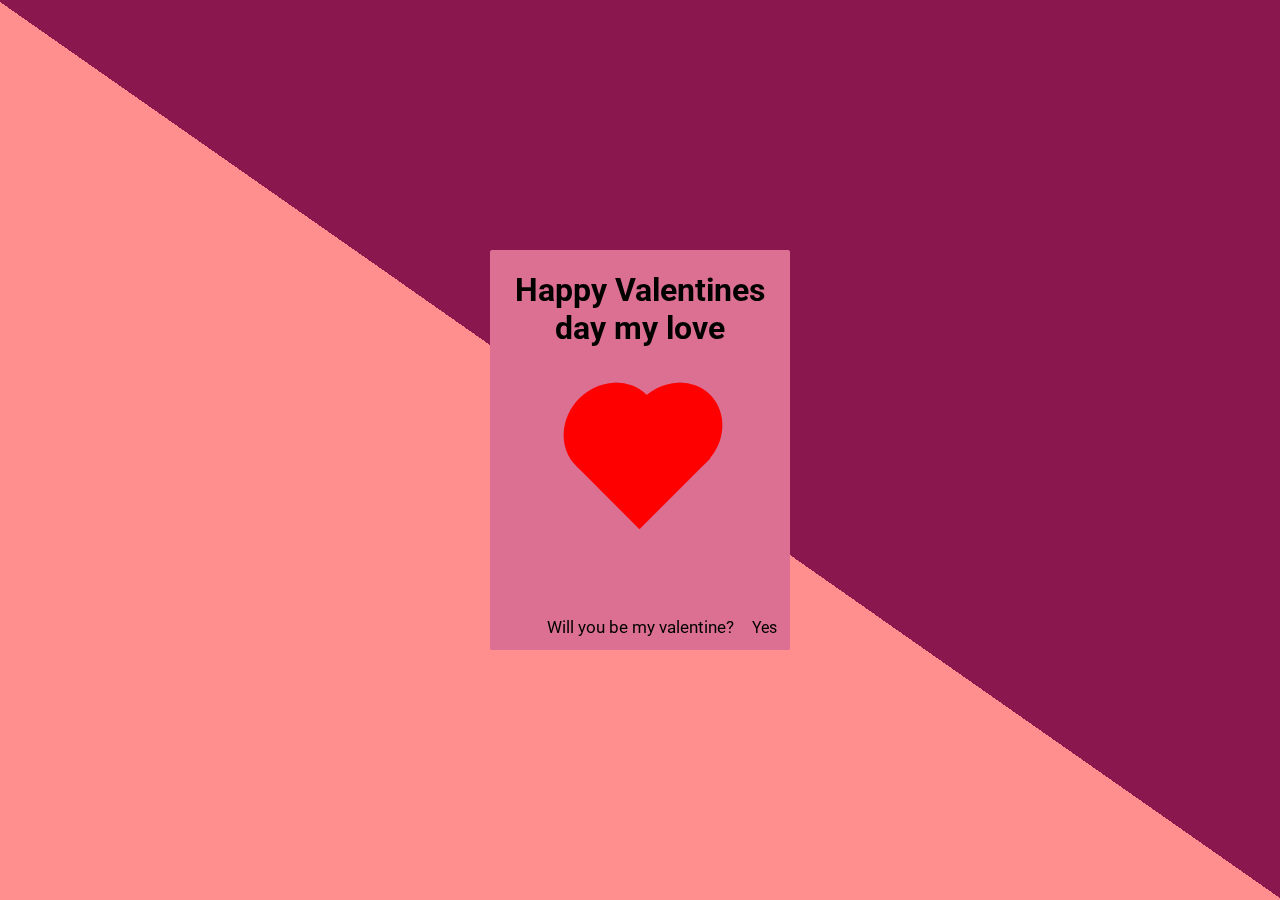
==== index.html @ c2996620 "Update and rename Manal1.html to index.html" ====
<html>
<head>
<title>Happy Valentines Manal <3</title>
<link rel="stylesheet" href="Manoula2.css">
</head>
<body>
<div class="book">
<input type="checkbox" id="c1">
<input type="checkbox" id="c2">
<input type="checkbox" id="c3">
<div class="flip-book">
<div class="flip" id="p1">
<div class="back">
<img src="LUOI3100.JPEG">
<label class="back-btn" for="c1">I change my mind</label>
</div>
<div class="front">
<h1>Happy Valentines day my love </h1>
<div class = "heart"> </div>
<p class="q1"> Will you be my valentine?</p>
<label class="next-btn" for="c1">Yes</label>
	</div>
</div>
<div class="flip" id="p2">
<div class="back">
<img src="ISFQ6529.JPEG">
<label class="back-btn" for="c2">Lah</label>
</div>
<div class="front">
<h2>You.</h2>
<p>
	Let me start with your face, ur cheeks as soft as the clouds that roam above us. Your eyes that shine so bright, you give me hope when I stare at them. 
	Lashes that lashed my heart as quick as it beats. Your nose that touches mine when we kiss. Your hair that looks good in any style. Your smile thats engraved
	in my brain forever. Ok now lets explore your body, nah u already know what I think. In this letter/card I want you to know how amazing and special you are,
	 and no its not just your looks that you're blessed with.
</p>
<label class="next-btn" for="c2">Continue!</label>
	</div>
</div>

<div class="flip" id="p3">
<div class="back">
	<img src="IGUG9123.JPEG">
<label class="back-btn" for="c3">RJA3!</label>
</div>
<div class="front">
<h2>My love for you</h2>
<p>
	My love for you cant be measured, your beauty is unmatched, I hate using the word perfect 
	but thats all I can think when I'm with you. I know, perfect is too much, nobody is perfect,
	 but I always forget any imperfections you may have which are so little and insignificant.
	I believe you are way too smart for me, too kind, too GENTLE AND LOVABLE AND ALL. "Why do 
	I deserve you?" I always ask. The only answer I have is you are a gift from God, that motivates me,
	makes me happy, makes me think. Rethink. and refine myself. I love you. <3
</p>
<label class="next-btn" for="c3">Finalize</label>
</div>
</div>
<div class = "luvimg">
	<img title = "I want u so bad" class = "luvimg1" src="IMG_E8106.JPG">
</div>
</div>
</div>
</body>
</html>
---- Manoula2.css ----
@import url('https://fonts.googleapis.com/css2?family=Roboto:ital,wght@0,100;0,300;0,400;0,500;0,700;0,900;1,100;1,300;1,400;1,500;1,700;1,900&display=swap');
body{
	margin: 0;
	padding: 0;
	height: 100vh;
	display: flex;
	justify-content: center;
	align-items: center;
	font-family: "Roboto", sans-serif;
    background: linear-gradient(35deg, #ff8f8f 50%, #8a174d 50% )  ;

}
.q1{
	font-size: 17px;
}
input{
	display: none;
}
img{
	width: 100%;
	height: 100%;
}
.book{
	display: flex;
}
#cover{
	width: 250px;
	height: 400px;
}
.flip-book{
	width: 300px;
	height: 400px;
	position: relative;
	perspective: 1500px;
}
.flip{
	width: 100%;
	height: 100%;
	position: absolute;
	top: 0;
	left: 0;
	transform-origin: left;
	transform-style: preserve-3d;
	transform: rotateY(0deg);
	transition: .5s;
	color: #000;
    border-radius: 3px;
}
p{
	font-size: 14px;
	line-height: 24px;
}
.front{
	position: absolute;
	width: 100%;
	height: 100%;
	top: 0;
	left: 0;
    background-color: palevioletred;
    box-sizing: border-box;
	padding: 0 13px;
	box-shadow: inset 20px 0 50px rgba(0,0,0,0.5) 0 2px 5px rgba(0,0,0,.5);
	border-radius: 3px;
}
.back{
	position: absolute;
	width: 100%;
	height: 100%;
	top: 0;
	left: 0;
	z-index: 99;
	transform: rotateY(180deg);
	backface-visibility: hidden;
	background: #000;
	border-radius: 3px;

}
.next-btn{
	position: absolute;
	bottom: 13px;
	right: 13px;
	cursor: pointer;
	color: #000;
}
.back-btn{
	position: absolute;
	bottom: 13px;
	right: 13px;
	cursor: pointer;
	color: #fff;
}
#p1{
	z-index: 3;
    text-align: center;
}
#p2{
	z-index: 2;
}
#p3{
	z-index: 1;
}
#c1:checked ~ .flip-book #p1{
	transform: rotateY(-180deg);
	z-index: 1;
}
#c2:checked ~ .flip-book #p2{
	transform: rotateY(-180deg);
	z-index: 2;
}
#c3:checked ~ .flip-book #p3{
	transform: rotateY(-180deg);
	z-index: 3;
}
.luvimg{
	align-items: center;
}
.luvimg1{
	width: 200px;
	height: 200px;
	display: inline;
	margin: 100px;
	border-radius: 53px;
	
}
.heart {
    position: relative;
    width: 100px;
    height: 90px;
    background-color: red;
    animation: heartbeat 1s infinite;
    rotate: -45deg;
    margin-left: 90px;
    margin-top: 70px;
    margin-bottom: 108px;
}
.heart::before,
        .heart::after {
            content: '';
            position: absolute;
            width: 100px;
            height: 90px;
            background-color: red;
            border-radius: 50%;
        }

        .heart::before {
            top: -45px;
            left: 0;
        }

        .heart::after {
            top: 0;
            left: 45px;
        }

        @keyframes heartbeat {
            0% {
                transform: scale(1);
            }

            50% {
                transform: scale(1.1);
            }

            100% {
                transform: scale(1);
            }
        }
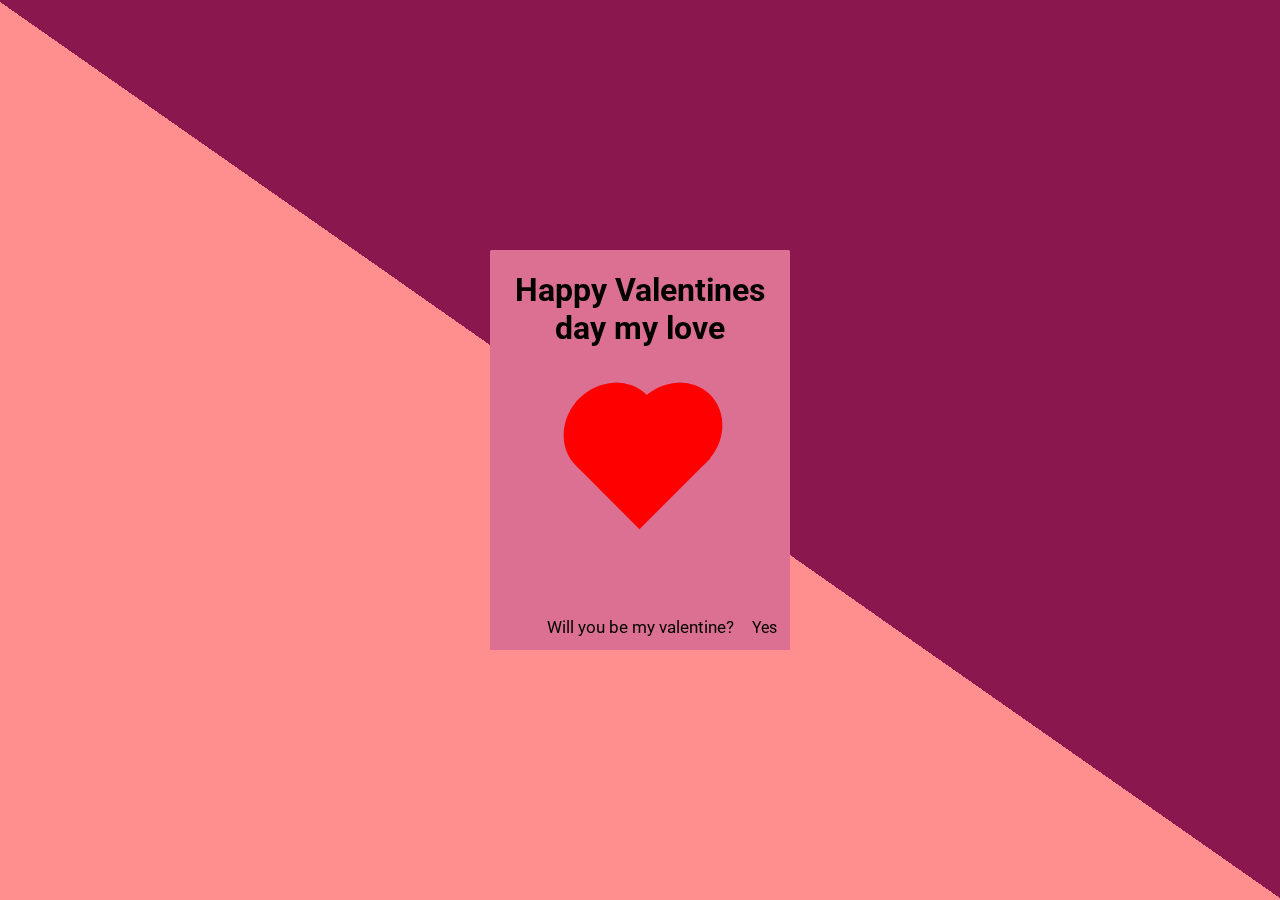
==== commit 5d7c387d: "Update index.html" ====
--- a/index.html
+++ b/index.html
@@ -8,6 +8,10 @@
 <input type="checkbox" id="c1">
 <input type="checkbox" id="c2">
 <input type="checkbox" id="c3">
+<input type="checkbox" id="c4">
+<input type="checkbox" id="c5">
+<input type="checkbox" id="c6">
+
 <div class="flip-book">
 <div class="flip" id="p1">
 <div class="back">
@@ -53,9 +57,66 @@
 	I deserve you?" I always ask. The only answer I have is you are a gift from God, that motivates me,
 	makes me happy, makes me think. Rethink. and refine myself. I love you. <3
 </p>
-<label class="next-btn" for="c3">Finalize</label>
+<label class="next-btn" for="c3">THERES MORE NOW</label>
 </div>
 </div>
+<div class="flip" id="p4">
+	<div class="back">
+		<img src="YOU.jpg">
+	<label class="back-btn" for="c4">wassaee la wara</label>
+	</div>
+	<div class="front">
+	<h2>Our Second Valentines</h2>
+	<p>
+		Yes, its our second Valentines together. We did so much together, many adventures... faced
+		many problems together... I learned so much from you and I dont expect learning will stop.
+		I still feel like I know you for years not just a year and 6 months. How can a person never
+		get bored of the other for so long? We saw eachother so often, couldn't have a day without
+		you with no feeling of an empty void inside me. This year I learned that I was right the entire time.
+		You are the one for me. Now let me tell you why.
+	</p>
+	<label class="next-btn" for="c4">Keep Going!</label>
+	</div>
+	</div>
+	<div class="flip" id="p5">
+		<div class="back">
+			<img src="US.jpg">
+		<label class="back-btn" for="c5">ba3dak aam te7ke?</label>
+		</div>
+		<div class="front">
+		<h2>You..</h2>
+		<p>
+			I sweat over the heat you make me feel, despite it being so cold. Your face is like a piece of art,
+			the more I see it, the more valuable it gets. I love how your eyes make my heart tingle, the feeling
+			comfort you give when you touch my hand, how happy I get when I see you smile, or even better, when 
+			you uncontrollably laugh. I love the way you are passionate about things. I love the way you always
+			give it your all despite how much it bothers you. I love the way you keep up with me. I love the way
+			we rival eachother. I love you.
+
+		</p>
+		<label class="next-btn" for="c5">Just a litte more...</label>
+		</div>
+		</div>
+	
+		<div class="flip" id="p6">
+			<div class="back">
+				<img src="LOVE.jpg">
+			<label class="back-btn" for="c6">b7ebak <3</label>
+			</div>
+			<div class="front">
+			<h2>Never Fail</h2>
+			<p>
+				You never fail to surprise me. When you get that rep, win that competition, or just prove everyone wrong,
+				 prove everyone that you're not just capable. You will do it! You never fail in completing the job, You truly
+				impressed me and inspired me during Fall semester The pressure you went through while still killing it in uni
+				or your fashion project. I was as impressed as Dr Maroun was when he found out that we didnt know about a DOB.
+				I truly appreciate you, I pray to God I keep writing more of these in the future. I truly am in love with you <3
+			</p>
+			<label class="next-btn" for="c6">B7ebik</label>
+			</div>
+			</div>
+
+
 <div class = "luvimg">
 	<img title = "I want u so bad" class = "luvimg1" src="IMG_E8106.JPG">
 </div>
